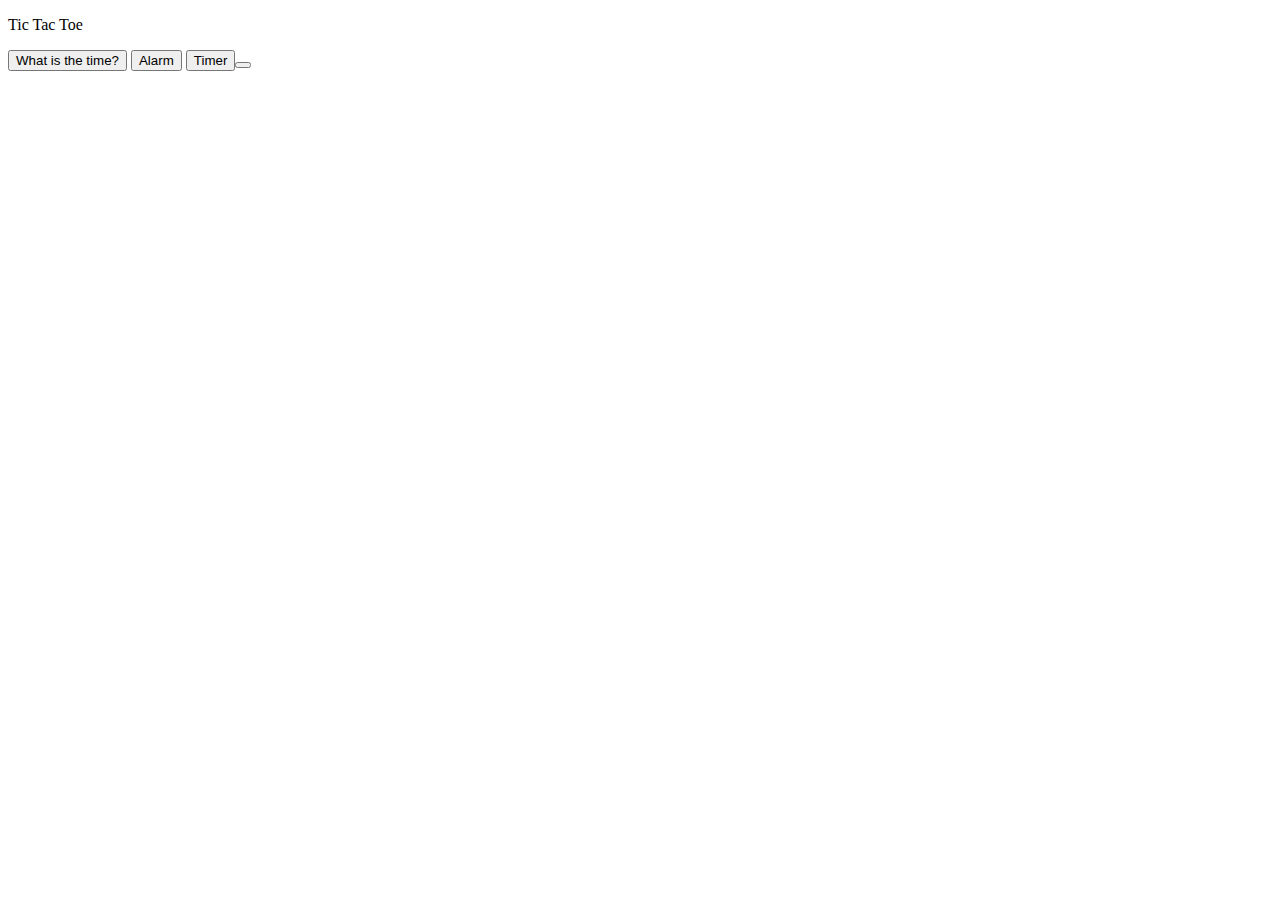
==== index.html @ 28dd4c90 "hello" ====
<!DOCTYPE html>
<html>
<head>
    <title> Digital Clock</title>
    <script type="text/javascript" src=https://code.jquery.com/jquery-3.5.1.min.js></script>
</head>
<body id= "Clock" style="background-image: url(myTime.jpg);"> 

    <div id = "digitalClock">
    	<p> Tic Tac Toe </p>
    	
    	<a href="index2.html"><button id = "Clock"> What is the time? </button></a>
    	<button id = "Alarm"> Alarm </button>
    	<button id = "Timer"> Timer <button>
    </div>
    <script type="text/javascript" src="script.js" ></script>
</body>
</html>
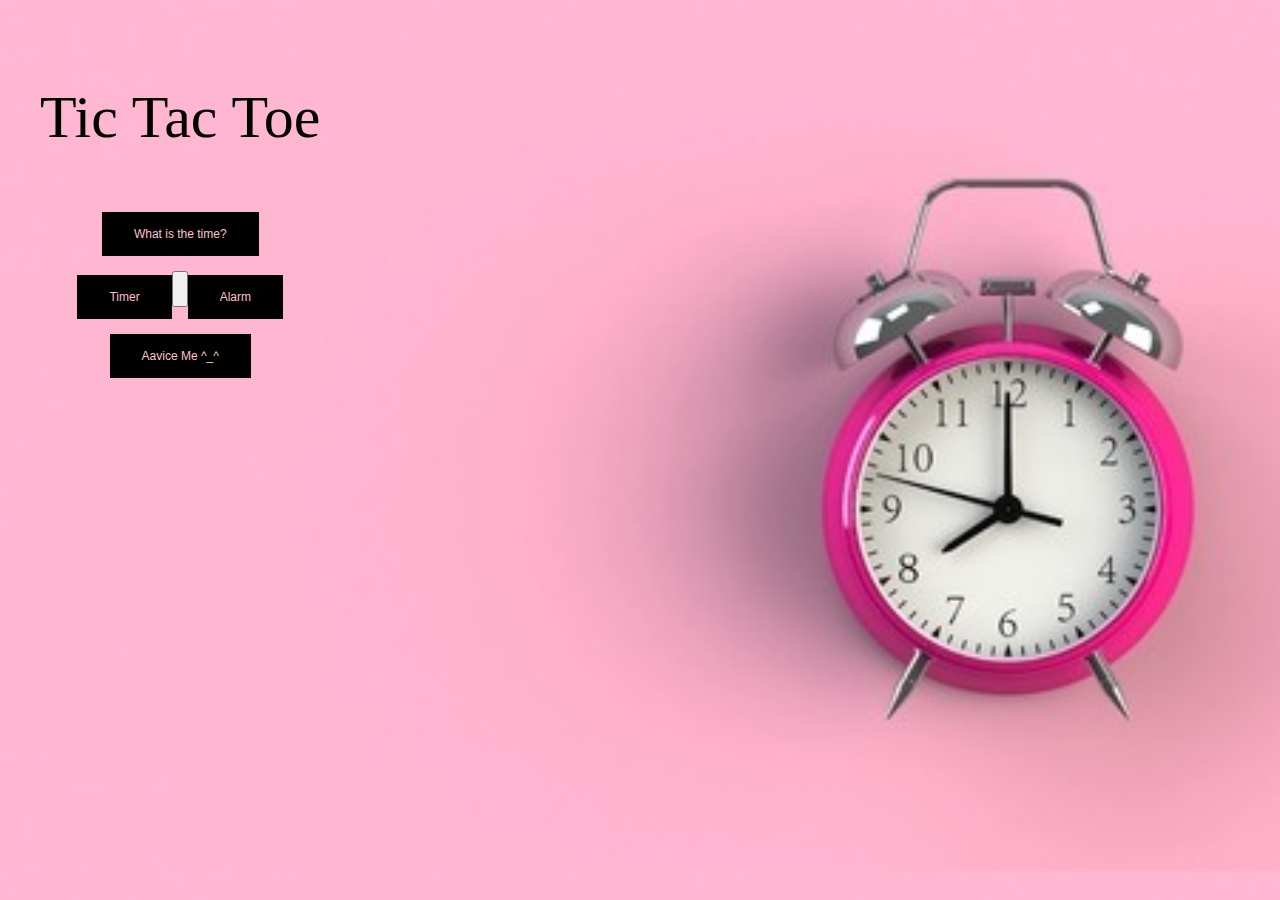
==== commit bb97b640: "yourMessage" ====
--- a/index.html
+++ b/index.html
@@ -3,18 +3,75 @@
 <html>
 <head>
     <title> Digital Clock</title>
-    <script type="text/javascript" src=https://code.jquery.com/jquery-3.5.1.min.js></script>
+    <script type="text/javascript" src=https://code.jquery.com/jquery-3.5.1.min.js></script> 
+    <style>
+
+    #text{
+            color:black;
+            font-size: 60px;
+            text-align: center;
+            font font-family: Serif;
+
+        }
+    #Clock{
+            background-color: black;
+            border: none;
+            color: pink;
+            padding: 15px 32px;
+            text-align: center;
+            text-decoration: none;
+            display: inline-block;
+            font-size: 12px;
+    }
+    #Timer{
+             background-color: black;
+            border: none;
+            color: pink;
+            padding: 15px 32px;
+            text-align: center;
+            text-decoration: none;
+            display: inline-block;
+            font-size: 12px;
+    }
+    #Alarm{
+            background-color: black;
+            border: none;
+            color: pink;
+            padding: 15px 32px;
+            text-align: center;
+            text-decoration: none;
+            display: inline-block;
+            font-size: 12px;
+    }
+
+    #advice{
+            background-color: black;
+            border: none;
+            color: pink;
+            padding: 15px 32px;
+            text-align: center;
+            text-decoration: none;
+            display: inline-block;
+            font-size: 12px;
+    }
+
+    </style>
 </head>
-<body id= "Clock" style="background-image: url(myTime.jpg);"> 
+<body id= "Clock" style="background-image: url(44.jpg);background-size: cover;" > 
 
     <div id = "digitalClock">
-    	<p> Tic Tac Toe </p>
+    	<p id= "text"> Tic Tac Toe </p>
     	
-    	<a href="index2.html"><button id = "Clock"> What is the time? </button></a>
-    	<button id = "Alarm"> Alarm </button>
-    	<button id = "Timer"> Timer <button>
+    	<a href="index2.html"><button id = "Clock"> What is the time? </button></a><br><br>
+        <a href="index3.html"><button id = "Timer"> Timer <button></a><br><br>
+        <a href="https://onlineclock.net/"><button id = "Alarm"> Alarm </button></a><br><br>
+        <button id = "advice"> Aavice Me ^_^ </button><br><br>
+    	
+    	
     </div>
     <script type="text/javascript" src="script.js" ></script>
+    <script type="text/javascript" src="script2.js" ></script>
+    <script type="text/javascript" src="script3.js"></script>
 </body>
 </html>
 
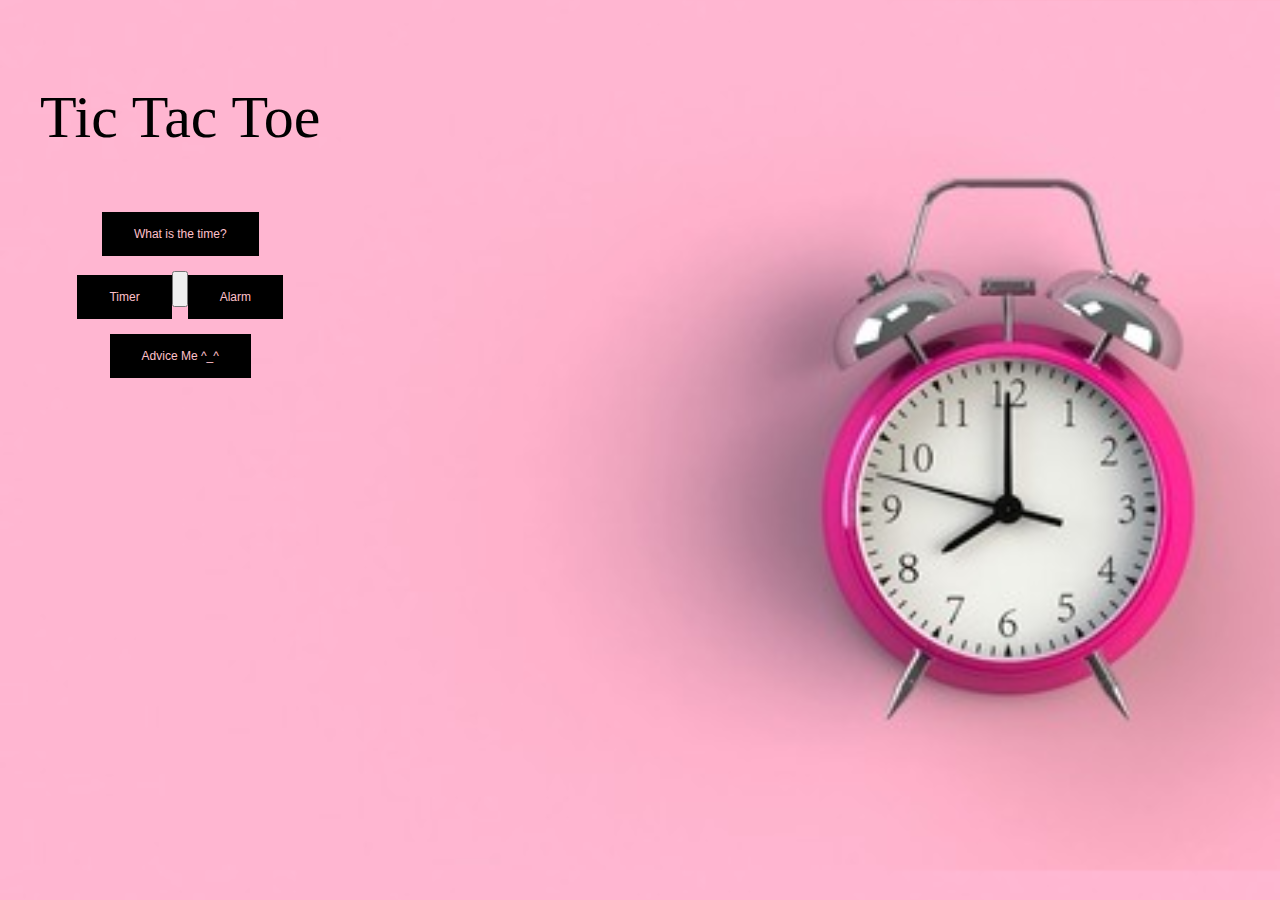
==== commit ffedcfc1: "yourMessage" ====
--- a/index.html
+++ b/index.html
@@ -65,7 +65,7 @@
     	<a href="index2.html"><button id = "Clock"> What is the time? </button></a><br><br>
         <a href="index3.html"><button id = "Timer"> Timer <button></a><br><br>
         <a href="https://onlineclock.net/"><button id = "Alarm"> Alarm </button></a><br><br>
-        <button id = "advice"> Aavice Me ^_^ </button><br><br>
+        <button id = "advice"> Advice Me ^_^ </button><br><br>
     	
     	
     </div>
